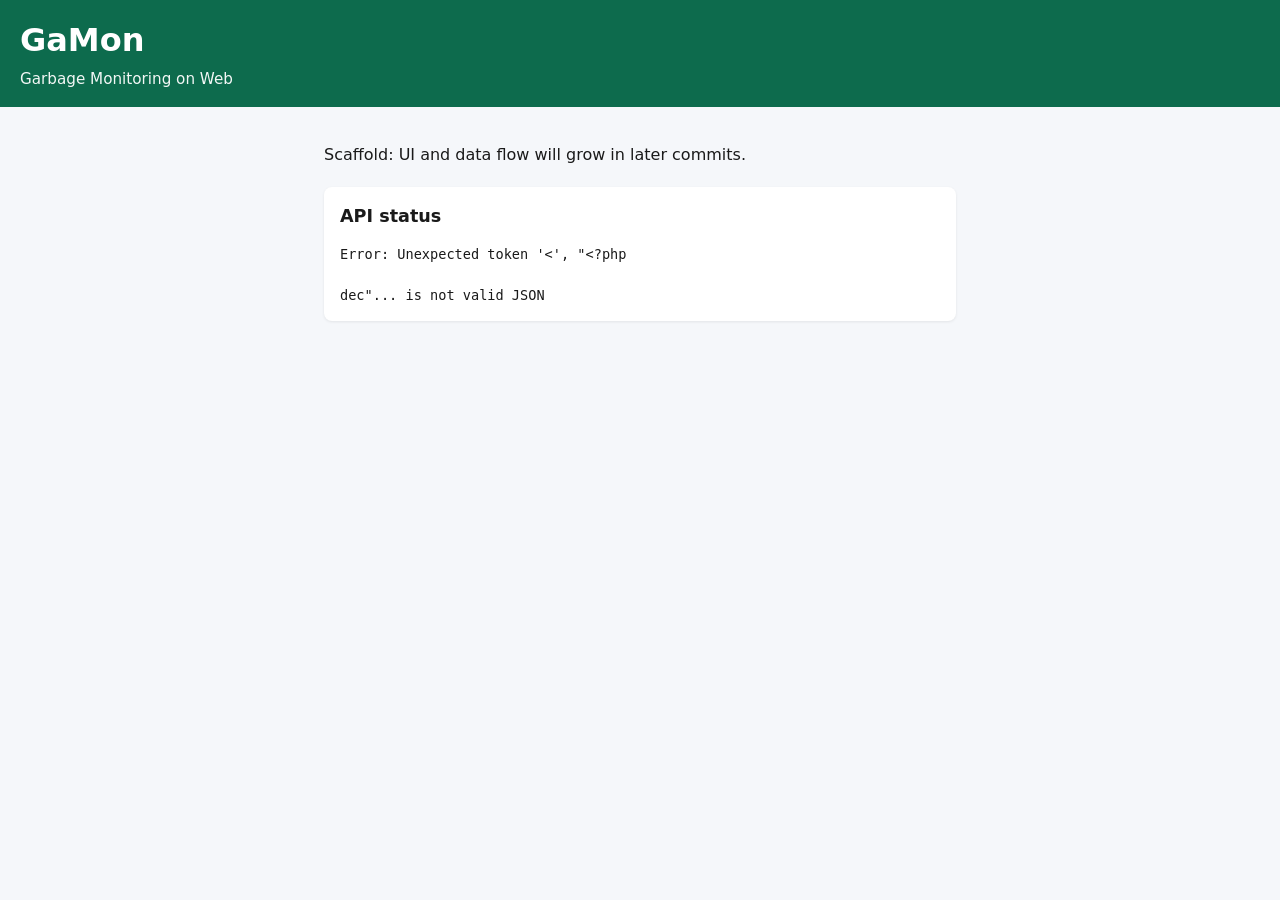
==== public/index.html @ c9835057 "chore: initial scaffold with health check API" ====
<!DOCTYPE html>
<html lang="en">
  <head>
    <meta charset="utf-8" />
    <meta name="viewport" content="width=device-width, initial-scale=1" />
    <title>GaMon — Garbage Monitoring on Web</title>
    <link rel="stylesheet" href="assets/css/app.css" />
  </head>
  <body>
    <header class="site-header">
      <h1>GaMon</h1>
      <p class="tagline">Garbage Monitoring on Web</p>
    </header>
    <main>
      <p>Scaffold: UI and data flow will grow in later commits.</p>
      <section class="panel" aria-live="polite">
        <h2>API status</h2>
        <pre id="api-status" class="mono">Checking…</pre>
      </section>
    </main>
    <script src="assets/js/app.js" defer></script>
  </body>
</html>
---- public/assets/css/app.css ----
*,
*::before,
*::after {
  box-sizing: border-box;
}

html {
  font-size: 100%;
  line-height: 1.5;
}

body {
  margin: 0;
  font-family: system-ui, -apple-system, "Segoe UI", Roboto, Arial, sans-serif;
  color: #1a1a1a;
  background: #f5f7fa;
}

.site-header {
  padding: 1rem 1.25rem;
  background: #0d6b4d;
  color: #fff;
}

.site-header h1 {
  margin: 0;
  font-size: clamp(1.5rem, 4vw, 2rem);
}

.tagline {
  margin: 0.25rem 0 0;
  opacity: 0.95;
  font-size: 0.95rem;
}

main {
  max-width: 42rem;
  margin: 0 auto;
  padding: 1.25rem;
}

.panel {
  margin-top: 1.25rem;
  padding: 1rem;
  background: #fff;
  border-radius: 8px;
  box-shadow: 0 1px 3px rgba(0, 0, 0, 0.08);
}

.panel h2 {
  margin-top: 0;
  font-size: 1.1rem;
}

.mono {
  margin: 0;
  font-family: ui-monospace, "Cascadia Code", Consolas, monospace;
  font-size: 0.85rem;
  white-space: pre-wrap;
  word-break: break-word;
}
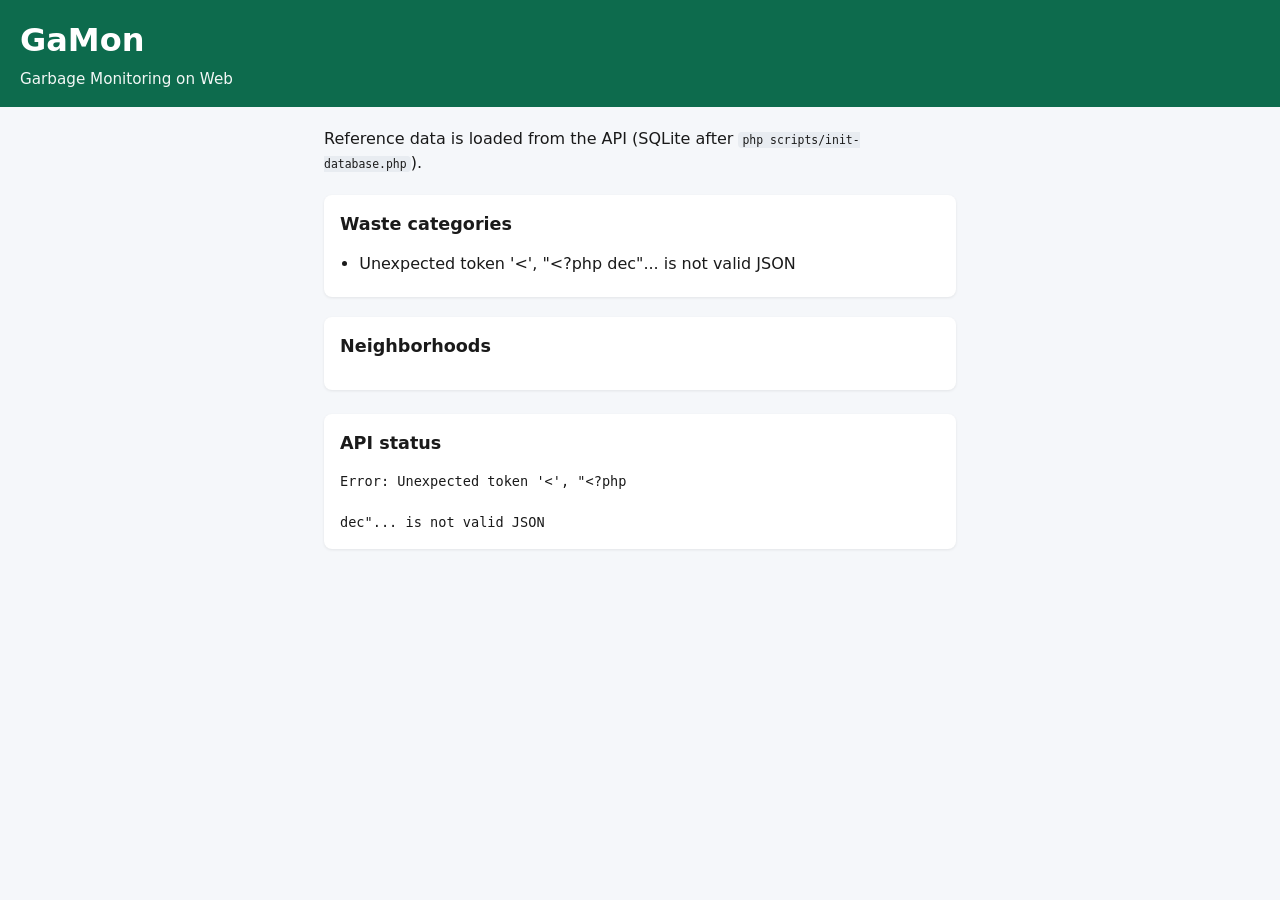
==== commit c7b166d6: "feat(api,ui): meta endpoint and home page reference data (~20% milestone)" ====
--- a/public/index.html
+++ b/public/index.html
@@ -12,8 +12,26 @@
       <p class="tagline">Garbage Monitoring on Web</p>
     </header>
     <main>
-      <p>Scaffold: UI and data flow will grow in later commits.</p>
-      <section class="panel" aria-live="polite">
+      <p class="lede">
+        Reference data is loaded from the API (SQLite after
+        <code>php scripts/init-database.php</code>).
+      </p>
+
+      <section class="panel" aria-labelledby="cat-heading">
+        <h2 id="cat-heading">Waste categories</h2>
+        <ul id="category-list" class="data-list">
+          <li>Loading…</li>
+        </ul>
+      </section>
+
+      <section class="panel" aria-labelledby="hood-heading">
+        <h2 id="hood-heading">Neighborhoods</h2>
+        <ul id="neighborhood-list" class="data-list">
+          <li>Loading…</li>
+        </ul>
+      </section>
+
+      <section class="panel api-check" aria-live="polite">
         <h2>API status</h2>
         <pre id="api-status" class="mono">Checking…</pre>
       </section>
--- a/public/assets/css/app.css
+++ b/public/assets/css/app.css
@@ -39,6 +39,17 @@
   padding: 1.25rem;
 }
 
+.lede {
+  margin-top: 0;
+}
+
+.lede code {
+  font-size: 0.88em;
+  padding: 0.1em 0.35em;
+  background: #e8ecf1;
+  border-radius: 4px;
+}
+
 .panel {
   margin-top: 1.25rem;
   padding: 1rem;
@@ -52,6 +63,19 @@
   font-size: 1.1rem;
 }
 
+.data-list {
+  margin: 0;
+  padding-left: 1.2rem;
+}
+
+.data-list li {
+  margin-bottom: 0.35rem;
+}
+
+.api-check {
+  margin-top: 1.5rem;
+}
+
 .mono {
   margin: 0;
   font-family: ui-monospace, "Cascadia Code", Consolas, monospace;
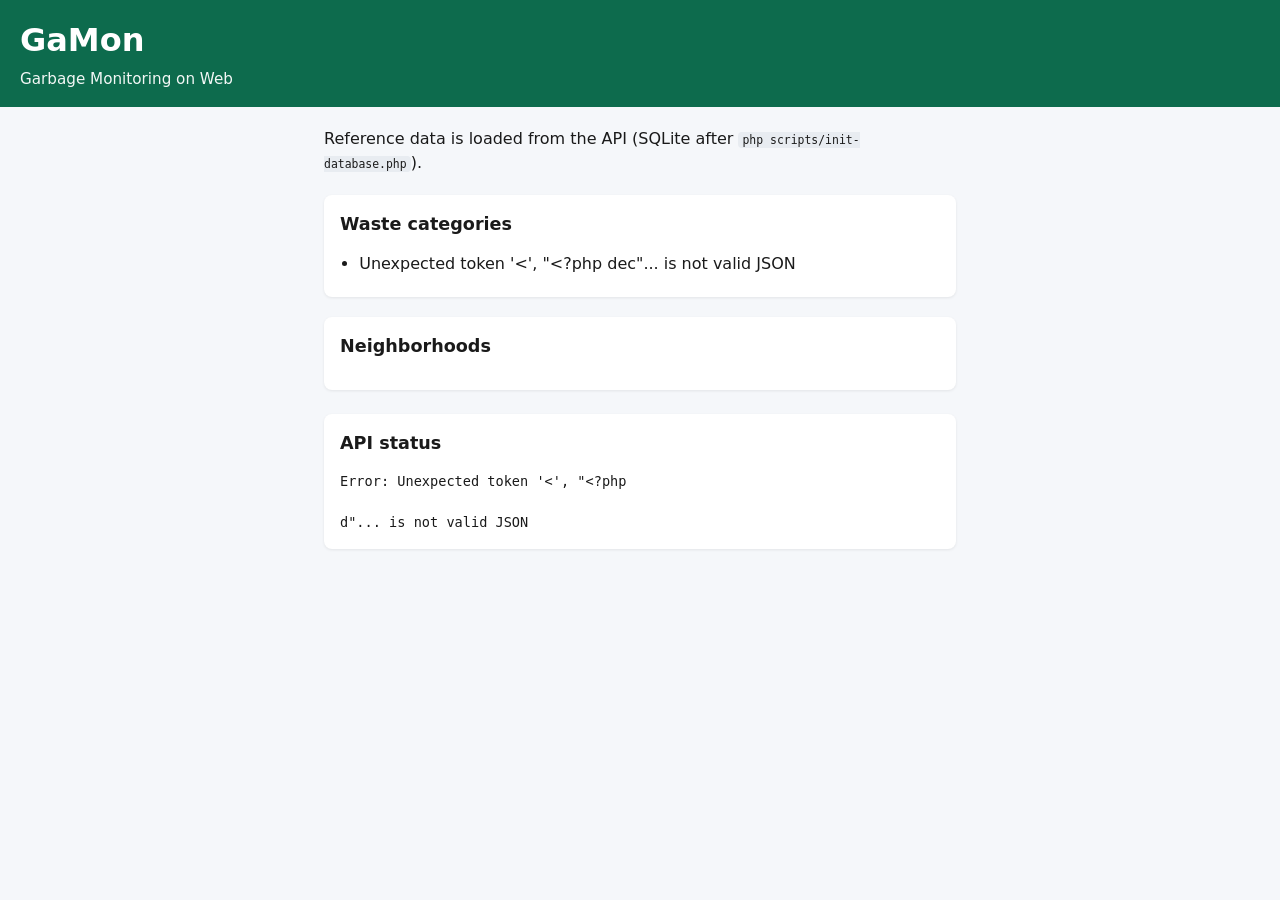
==== commit ce5d0532: "Add files via upload" ====
--- a/public/index.html
+++ b/public/index.html
@@ -1,41 +1,41 @@
-<!DOCTYPE html>
-<html lang="en">
-  <head>
-    <meta charset="utf-8" />
-    <meta name="viewport" content="width=device-width, initial-scale=1" />
-    <title>GaMon — Garbage Monitoring on Web</title>
-    <link rel="stylesheet" href="assets/css/app.css" />
-  </head>
-  <body>
-    <header class="site-header">
-      <h1>GaMon</h1>
-      <p class="tagline">Garbage Monitoring on Web</p>
-    </header>
-    <main>
-      <p class="lede">
-        Reference data is loaded from the API (SQLite after
-        <code>php scripts/init-database.php</code>).
-      </p>
-
-      <section class="panel" aria-labelledby="cat-heading">
-        <h2 id="cat-heading">Waste categories</h2>
-        <ul id="category-list" class="data-list">
-          <li>Loading…</li>
-        </ul>
-      </section>
-
-      <section class="panel" aria-labelledby="hood-heading">
-        <h2 id="hood-heading">Neighborhoods</h2>
-        <ul id="neighborhood-list" class="data-list">
-          <li>Loading…</li>
-        </ul>
-      </section>
-
-      <section class="panel api-check" aria-live="polite">
-        <h2>API status</h2>
-        <pre id="api-status" class="mono">Checking…</pre>
-      </section>
-    </main>
-    <script src="assets/js/app.js" defer></script>
-  </body>
-</html>
+<!DOCTYPE html>
+<html lang="en">
+  <head>
+    <meta charset="utf-8" />
+    <meta name="viewport" content="width=device-width, initial-scale=1" />
+    <title>GaMon — Garbage Monitoring on Web</title>
+    <link rel="stylesheet" href="assets/css/app.css" />
+  </head>
+  <body>
+    <header class="site-header">
+      <h1>GaMon</h1>
+      <p class="tagline">Garbage Monitoring on Web</p>
+    </header>
+    <main>
+      <p class="lede">
+        Reference data is loaded from the API (SQLite after
+        <code>php scripts/init-database.php</code>).
+      </p>
+
+      <section class="panel" aria-labelledby="cat-heading">
+        <h2 id="cat-heading">Waste categories</h2>
+        <ul id="category-list" class="data-list">
+          <li>Loading…</li>
+        </ul>
+      </section>
+
+      <section class="panel" aria-labelledby="hood-heading">
+        <h2 id="hood-heading">Neighborhoods</h2>
+        <ul id="neighborhood-list" class="data-list">
+          <li>Loading…</li>
+        </ul>
+      </section>
+
+      <section class="panel api-check" aria-live="polite">
+        <h2>API status</h2>
+        <pre id="api-status" class="mono">Checking…</pre>
+      </section>
+    </main>
+    <script src="assets/js/app.js" defer></script>
+  </body>
+</html>
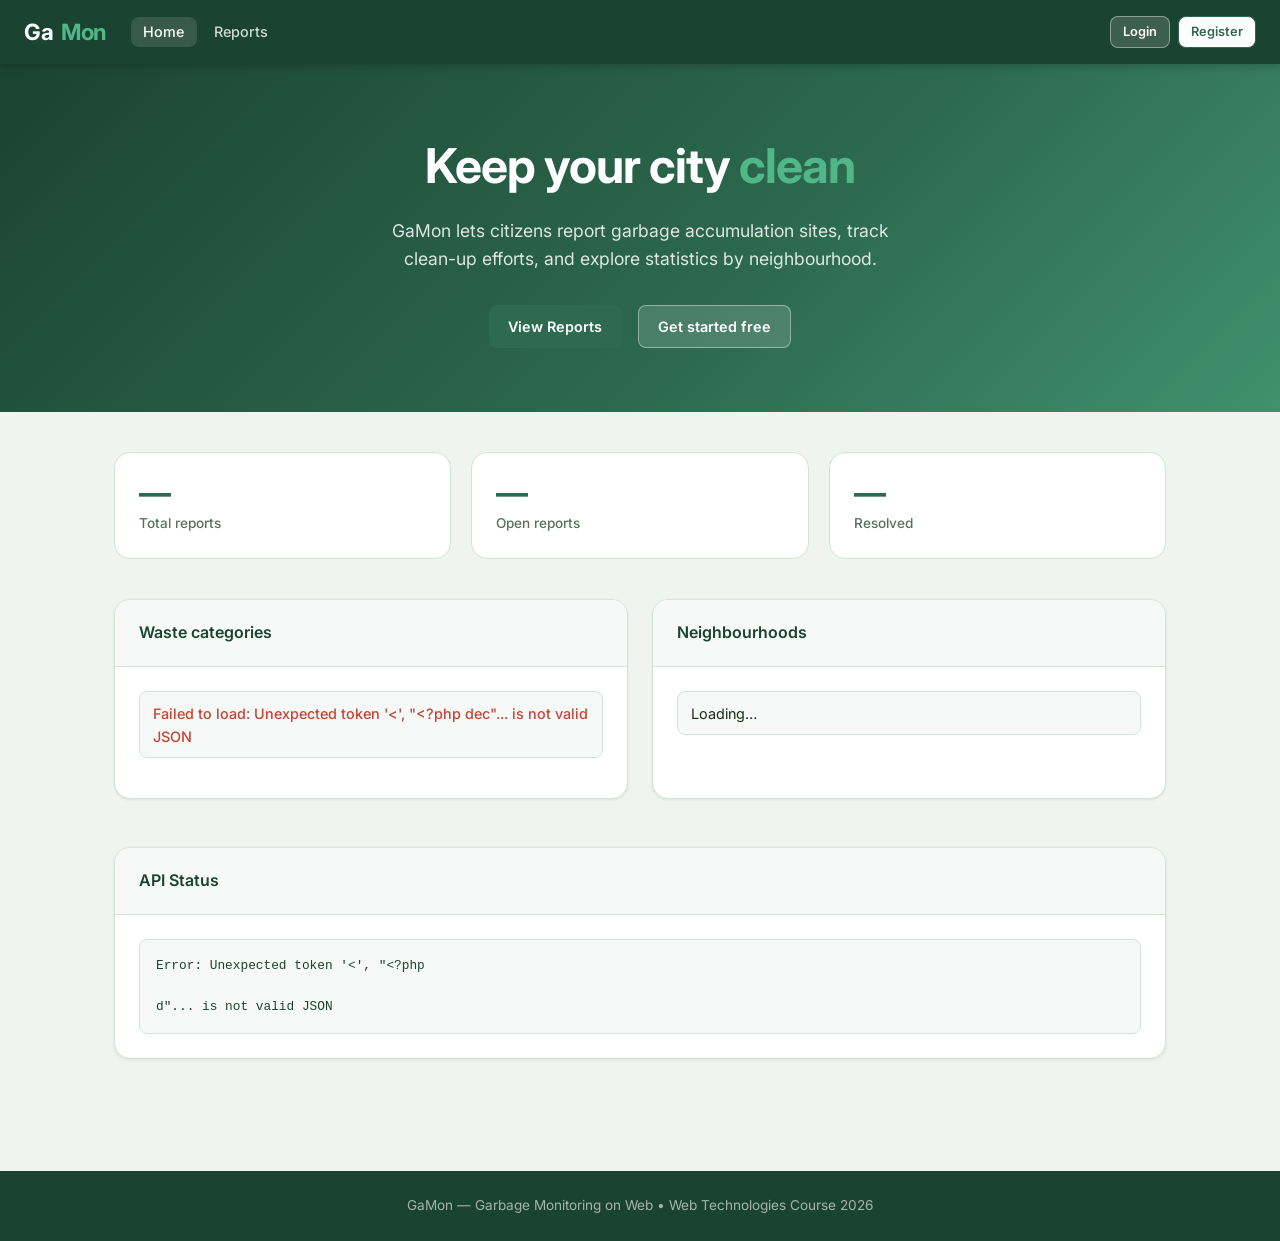
==== commit 51263efc: "feat(ui): add login, register, report pages and premium responsive CSS" ====
--- a/public/index.html
+++ b/public/index.html
@@ -1,41 +1,93 @@
-<!DOCTYPE html>
-<html lang="en">
-  <head>
-    <meta charset="utf-8" />
-    <meta name="viewport" content="width=device-width, initial-scale=1" />
-    <title>GaMon — Garbage Monitoring on Web</title>
-    <link rel="stylesheet" href="assets/css/app.css" />
-  </head>
-  <body>
-    <header class="site-header">
-      <h1>GaMon</h1>
-      <p class="tagline">Garbage Monitoring on Web</p>
-    </header>
-    <main>
-      <p class="lede">
-        Reference data is loaded from the API (SQLite after
-        <code>php scripts/init-database.php</code>).
-      </p>
-
-      <section class="panel" aria-labelledby="cat-heading">
-        <h2 id="cat-heading">Waste categories</h2>
-        <ul id="category-list" class="data-list">
-          <li>Loading…</li>
-        </ul>
-      </section>
-
-      <section class="panel" aria-labelledby="hood-heading">
-        <h2 id="hood-heading">Neighborhoods</h2>
-        <ul id="neighborhood-list" class="data-list">
-          <li>Loading…</li>
-        </ul>
-      </section>
-
-      <section class="panel api-check" aria-live="polite">
-        <h2>API status</h2>
-        <pre id="api-status" class="mono">Checking…</pre>
-      </section>
-    </main>
-    <script src="assets/js/app.js" defer></script>
-  </body>
-</html>
+<!DOCTYPE html>
+<html lang="en">
+<head>
+  <meta charset="utf-8" />
+  <meta name="viewport" content="width=device-width, initial-scale=1" />
+  <meta name="description" content="GaMon — Garbage Monitoring on Web. Report waste accumulation, track collection and view reports by neighbourhood." />
+  <title>GaMon — Garbage Monitoring on Web</title>
+  <link rel="stylesheet" href="assets/css/app.css" />
+</head>
+<body>
+  <nav class="nav" role="navigation" aria-label="Main navigation">
+    <a class="nav-brand" href="index.html">Ga<span>Mon</span></a>
+    <ul class="nav-links" id="nav-links" role="list">
+      <li><a href="index.html" class="active">Home</a></li>
+      <li><a href="report.html">Reports</a></li>
+    </ul>
+    <div class="nav-auth" id="nav-auth"></div>
+  </nav>
+
+  <main>
+    <!-- Hero -->
+    <header class="hero" role="banner">
+      <h1>Keep your city <em>clean</em></h1>
+      <p>GaMon lets citizens report garbage accumulation sites, track clean-up efforts, and explore statistics by neighbourhood.</p>
+      <div class="hero-actions">
+        <a class="btn btn-primary" href="report.html">View Reports</a>
+        <a class="btn btn-ghost" href="register.html">Get started free</a>
+      </div>
+    </header>
+
+    <div class="container">
+
+      <!-- Stats row -->
+      <section aria-labelledby="stats-heading" style="padding:2.5rem 0 1rem;">
+        <h2 id="stats-heading" class="visually-hidden">System overview</h2>
+        <div class="grid-3" id="stat-tiles">
+          <div class="stat-tile">
+            <span class="stat-value" id="stat-reports">—</span>
+            <span class="stat-label">Total reports</span>
+          </div>
+          <div class="stat-tile">
+            <span class="stat-value" id="stat-open">—</span>
+            <span class="stat-label">Open reports</span>
+          </div>
+          <div class="stat-tile">
+            <span class="stat-value" id="stat-resolved">—</span>
+            <span class="stat-label">Resolved</span>
+          </div>
+        </div>
+      </section>
+
+      <!-- Reference data -->
+      <section style="padding:1.5rem 0 3rem;">
+        <div class="grid-2">
+          <div class="card" aria-labelledby="cat-heading">
+            <div class="card-header"><h2 id="cat-heading">Waste categories</h2></div>
+            <div class="card-body">
+              <ul id="category-list" class="data-list" role="list">
+                <li>Loading…</li>
+              </ul>
+            </div>
+          </div>
+          <div class="card" aria-labelledby="hood-heading">
+            <div class="card-header"><h2 id="hood-heading">Neighbourhoods</h2></div>
+            <div class="card-body">
+              <ul id="neighborhood-list" class="data-list" role="list">
+                <li>Loading…</li>
+              </ul>
+            </div>
+          </div>
+        </div>
+      </section>
+
+      <!-- API status (debug / health) -->
+      <section class="card api-check" aria-labelledby="api-heading" style="margin-bottom:3rem;">
+        <div class="card-header"><h2 id="api-heading">API Status</h2></div>
+        <div class="card-body">
+          <pre id="api-status" class="mono" aria-live="polite">Checking…</pre>
+        </div>
+      </section>
+
+    </div>
+  </main>
+
+  <footer class="site-footer" role="contentinfo">
+    <p>GaMon &mdash; Garbage Monitoring on Web &bull; Web Technologies Course 2026</p>
+  </footer>
+
+  <style>.visually-hidden{position:absolute;width:1px;height:1px;overflow:hidden;clip:rect(0,0,0,0);white-space:nowrap}</style>
+  <script src="assets/js/auth.js" defer></script>
+  <script src="assets/js/app.js" defer></script>
+</body>
+</html>
--- a/public/assets/css/app.css
+++ b/public/assets/css/app.css
@@ -1,85 +1,545 @@
-*,
-*::before,
-*::after {
-  box-sizing: border-box;
-}
-
-html {
-  font-size: 100%;
+@import url('https://fonts.googleapis.com/css2?family=Inter:wght@400;500;600;700&display=swap');
+
+/* === Variables === */
+:root {
+  --clr-primary:       #2d6a4f;
+  --clr-primary-dark:  #1b4332;
+  --clr-primary-light: #40916c;
+  --clr-accent:        #52b788;
+  --clr-accent-light:  #b7e4c7;
+  --clr-bg:            #f0f4f1;
+  --clr-surface:       #ffffff;
+  --clr-surface-2:     #f6f9f7;
+  --clr-border:        #d0e4d8;
+  --clr-text:          #1a2e1a;
+  --clr-muted:         #5a7060;
+  --clr-error:         #c44536;
+  --clr-error-bg:      #fdf2f1;
+  --clr-warning:       #c97920;
+  --clr-warning-bg:    #fef8ec;
+  --clr-success:       #2d6a4f;
+  --clr-success-bg:    #edf7f1;
+  --radius:            0.5rem;
+  --radius-lg:         1rem;
+  --shadow-sm:         0 1px 3px rgba(0,0,0,.08);
+  --shadow:            0 4px 16px rgba(0,0,0,.10);
+  --shadow-lg:         0 8px 32px rgba(0,0,0,.14);
+  --transition:        0.2s ease;
+  --nav-h:             64px;
+}
+
+/* === Reset === */
+*, *::before, *::after { box-sizing: border-box; margin: 0; padding: 0; }
+html { font-size: 16px; scroll-behavior: smooth; }
+body {
+  font-family: 'Inter', system-ui, -apple-system, sans-serif;
+  background: var(--clr-bg);
+  color: var(--clr-text);
+  line-height: 1.6;
+  min-height: 100vh;
+}
+img { max-width: 100%; display: block; }
+a { color: var(--clr-primary); text-decoration: none; }
+a:hover { text-decoration: underline; }
+
+/* === Navigation === */
+.nav {
+  position: sticky;
+  top: 0;
+  z-index: 100;
+  height: var(--nav-h);
+  background: var(--clr-primary-dark);
+  display: flex;
+  align-items: center;
+  padding: 0 1.5rem;
+  gap: 1.5rem;
+  box-shadow: 0 2px 8px rgba(0,0,0,.20);
+}
+.nav-brand {
+  font-size: 1.4rem;
+  font-weight: 700;
+  color: #fff;
+  letter-spacing: -0.5px;
+  text-decoration: none;
+  display: flex;
+  align-items: center;
+  gap: 0.5rem;
+}
+.nav-brand span { color: var(--clr-accent); }
+.nav-links {
+  display: flex;
+  align-items: center;
+  gap: 0.25rem;
+  flex: 1;
+  list-style: none;
+}
+.nav-links a {
+  color: rgba(255,255,255,.80);
+  font-size: 0.9rem;
+  font-weight: 500;
+  padding: 0.4rem 0.8rem;
+  border-radius: var(--radius);
+  transition: background var(--transition), color var(--transition);
+  text-decoration: none;
+}
+.nav-links a:hover, .nav-links a.active {
+  background: rgba(255,255,255,.12);
+  color: #fff;
+}
+.nav-auth {
+  display: flex;
+  align-items: center;
+  gap: 0.5rem;
+  margin-left: auto;
+}
+.nav-user {
+  font-size: 0.85rem;
+  color: rgba(255,255,255,.75);
+}
+.nav-user strong { color: #fff; }
+
+/* === Layout === */
+.container {
+  max-width: 1100px;
+  margin: 0 auto;
+  padding: 0 1.5rem;
+}
+.page-header {
+  padding: 2.5rem 0 1.5rem;
+}
+.page-header h1 {
+  font-size: 1.75rem;
+  font-weight: 700;
+  color: var(--clr-primary-dark);
+}
+.page-header p {
+  color: var(--clr-muted);
+  margin-top: 0.3rem;
+  font-size: 0.95rem;
+}
+main { padding-bottom: 4rem; }
+
+/* === Hero (index) === */
+.hero {
+  background: linear-gradient(135deg, var(--clr-primary-dark) 0%, var(--clr-primary) 60%, var(--clr-primary-light) 100%);
+  color: #fff;
+  padding: 4rem 1.5rem;
+  text-align: center;
+}
+.hero h1 {
+  font-size: clamp(2rem, 5vw, 3rem);
+  font-weight: 700;
+  letter-spacing: -1px;
+}
+.hero h1 em { color: var(--clr-accent); font-style: normal; }
+.hero p {
+  font-size: 1.1rem;
+  opacity: .85;
+  max-width: 540px;
+  margin: 0.75rem auto 2rem;
+}
+.hero-actions { display: flex; gap: 1rem; justify-content: center; flex-wrap: wrap; }
+
+/* === Cards & Panels === */
+.card {
+  background: var(--clr-surface);
+  border: 1px solid var(--clr-border);
+  border-radius: var(--radius-lg);
+  box-shadow: var(--shadow-sm);
+  overflow: hidden;
+}
+.card-header {
+  padding: 1.25rem 1.5rem;
+  border-bottom: 1px solid var(--clr-border);
+  display: flex;
+  align-items: center;
+  justify-content: space-between;
+  background: var(--clr-surface-2);
+}
+.card-header h2 {
+  font-size: 1rem;
+  font-weight: 600;
+  color: var(--clr-primary-dark);
+}
+.card-body { padding: 1.5rem; }
+
+.grid-2 {
+  display: grid;
+  grid-template-columns: repeat(auto-fit, minmax(320px, 1fr));
+  gap: 1.5rem;
+}
+.grid-3 {
+  display: grid;
+  grid-template-columns: repeat(auto-fit, minmax(260px, 1fr));
+  gap: 1.25rem;
+}
+
+/* === Stat Tiles === */
+.stat-tile {
+  background: var(--clr-surface);
+  border: 1px solid var(--clr-border);
+  border-radius: var(--radius-lg);
+  padding: 1.5rem;
+  display: flex;
+  flex-direction: column;
+  gap: 0.25rem;
+}
+.stat-tile .stat-value {
+  font-size: 2rem;
+  font-weight: 700;
+  color: var(--clr-primary);
+  line-height: 1;
+}
+.stat-tile .stat-label {
+  font-size: 0.85rem;
+  color: var(--clr-muted);
+  font-weight: 500;
+}
+
+/* === Buttons === */
+.btn {
+  display: inline-flex;
+  align-items: center;
+  gap: 0.4rem;
+  padding: 0.55rem 1.2rem;
+  font-size: 0.9rem;
+  font-weight: 600;
+  font-family: inherit;
+  border: none;
+  border-radius: var(--radius);
+  cursor: pointer;
+  text-decoration: none;
+  transition: background var(--transition), transform var(--transition), box-shadow var(--transition);
+  white-space: nowrap;
+}
+.btn:active { transform: scale(.97); }
+.btn-primary {
+  background: var(--clr-primary);
+  color: #fff;
+}
+.btn-primary:hover { background: var(--clr-primary-dark); box-shadow: var(--shadow-sm); }
+.btn-secondary {
+  background: var(--clr-surface);
+  color: var(--clr-primary);
+  border: 1.5px solid var(--clr-primary);
+}
+.btn-secondary:hover { background: var(--clr-accent-light); }
+.btn-ghost {
+  background: rgba(255,255,255,.15);
+  color: #fff;
+  border: 1.5px solid rgba(255,255,255,.4);
+}
+.btn-ghost:hover { background: rgba(255,255,255,.25); }
+.btn-danger { background: var(--clr-error); color: #fff; }
+.btn-danger:hover { background: #a33528; }
+.btn-sm { padding: 0.3rem 0.75rem; font-size: 0.8rem; }
+.btn:disabled { opacity: .5; cursor: not-allowed; pointer-events: none; }
+.btn-full { width: 100%; justify-content: center; }
+
+/* === Forms === */
+.form-group { margin-bottom: 1.25rem; }
+.form-label {
+  display: block;
+  font-size: 0.875rem;
+  font-weight: 600;
+  color: var(--clr-text);
+  margin-bottom: 0.4rem;
+}
+.form-label .required { color: var(--clr-error); margin-left: 2px; }
+.form-input,
+.form-select,
+.form-textarea {
+  width: 100%;
+  padding: 0.6rem 0.9rem;
+  font-size: 0.95rem;
+  font-family: inherit;
+  color: var(--clr-text);
+  background: var(--clr-surface);
+  border: 1.5px solid var(--clr-border);
+  border-radius: var(--radius);
+  transition: border-color var(--transition), box-shadow var(--transition);
+  appearance: none;
+}
+.form-input:focus,
+.form-select:focus,
+.form-textarea:focus {
+  outline: none;
+  border-color: var(--clr-primary);
+  box-shadow: 0 0 0 3px rgba(45,106,79,.15);
+}
+.form-input::placeholder,
+.form-textarea::placeholder { color: #aab8b0; }
+.form-textarea { resize: vertical; min-height: 100px; }
+.form-select { cursor: pointer; background-image: url("data:image/svg+xml,%3Csvg xmlns='http://www.w3.org/2000/svg' width='16' height='16' viewBox='0 0 24 24' fill='none' stroke='%235a7060' stroke-width='2'%3E%3Cpolyline points='6 9 12 15 18 9'/%3E%3C/svg%3E"); background-repeat: no-repeat; background-position: right 0.75rem center; padding-right: 2.5rem; }
+.form-hint { font-size: 0.8rem; color: var(--clr-muted); margin-top: 0.3rem; }
+.form-error { font-size: 0.8rem; color: var(--clr-error); margin-top: 0.3rem; display: none; }
+.form-error.visible { display: block; }
+.severity-group { display: flex; gap: 0.75rem; }
+.severity-opt { flex: 1; }
+.severity-opt input[type="radio"] { display: none; }
+.severity-opt label {
+  display: block;
+  text-align: center;
+  padding: 0.5rem;
+  border: 2px solid var(--clr-border);
+  border-radius: var(--radius);
+  font-size: 0.85rem;
+  font-weight: 600;
+  cursor: pointer;
+  transition: all var(--transition);
+}
+.severity-opt input:checked + label { border-color: var(--clr-primary); background: var(--clr-accent-light); color: var(--clr-primary-dark); }
+.sev-low  label { color: var(--clr-success); }
+.sev-med  label { color: var(--clr-warning); }
+.sev-high label { color: var(--clr-error); }
+
+/* === Auth page wrapper === */
+.auth-page {
+  min-height: calc(100vh - var(--nav-h));
+  display: flex;
+  align-items: center;
+  justify-content: center;
+  padding: 2rem 1rem;
+}
+.auth-card {
+  width: 100%;
+  max-width: 420px;
+  background: var(--clr-surface);
+  border: 1px solid var(--clr-border);
+  border-radius: var(--radius-lg);
+  box-shadow: var(--shadow-lg);
+  padding: 2.5rem 2rem;
+}
+.auth-card h1 {
+  font-size: 1.5rem;
+  font-weight: 700;
+  color: var(--clr-primary-dark);
+  margin-bottom: 0.4rem;
+}
+.auth-card .subtitle {
+  font-size: 0.9rem;
+  color: var(--clr-muted);
+  margin-bottom: 2rem;
+}
+.auth-footer {
+  margin-top: 1.5rem;
+  text-align: center;
+  font-size: 0.875rem;
+  color: var(--clr-muted);
+}
+
+/* === Alerts === */
+.alert {
+  padding: 0.85rem 1rem;
+  border-radius: var(--radius);
+  font-size: 0.875rem;
+  font-weight: 500;
+  margin-bottom: 1rem;
+  display: none;
+}
+.alert.visible { display: block; }
+.alert-error   { background: var(--clr-error-bg);   color: var(--clr-error);   border: 1px solid #f0c0bb; }
+.alert-success { background: var(--clr-success-bg); color: var(--clr-success); border: 1px solid #b0d9c0; }
+.alert-warning { background: var(--clr-warning-bg); color: var(--clr-warning); border: 1px solid #f0d898; }
+
+/* === Badges === */
+.badge {
+  display: inline-block;
+  padding: 0.2rem 0.6rem;
+  font-size: 0.75rem;
+  font-weight: 600;
+  border-radius: 99px;
+  text-transform: uppercase;
+  letter-spacing: 0.5px;
+}
+.badge-open     { background: #e8f0ff; color: #2255cc; }
+.badge-assigned { background: var(--clr-warning-bg); color: var(--clr-warning); }
+.badge-resolved { background: var(--clr-success-bg); color: var(--clr-success); }
+.badge-rejected { background: #fde8e6; color: var(--clr-error); }
+.badge-sev1 { background: #edf7f1; color: #2d6a4f; }
+.badge-sev2 { background: #fef8ec; color: #c97920; }
+.badge-sev3 { background: #fde8e6; color: #c44536; }
+
+/* === Data List (home/meta) === */
+.data-list { list-style: none; display: flex; flex-direction: column; gap: 0.25rem; }
+.data-list li {
+  padding: 0.6rem 0.8rem;
+  border-radius: var(--radius);
+  font-size: 0.9rem;
+  background: var(--clr-surface-2);
+  border: 1px solid var(--clr-border);
+  display: flex;
+  align-items: center;
+  gap: 0.5rem;
+}
+.data-list li .cat-icon {
+  width: 28px;
+  height: 28px;
+  border-radius: 50%;
+  background: var(--clr-accent-light);
+  display: flex;
+  align-items: center;
+  justify-content: center;
+  font-size: 0.8rem;
+}
+
+/* === Report Cards === */
+.report-grid {
+  display: grid;
+  grid-template-columns: repeat(auto-fill, minmax(300px, 1fr));
+  gap: 1rem;
+}
+.report-card {
+  background: var(--clr-surface);
+  border: 1px solid var(--clr-border);
+  border-radius: var(--radius-lg);
+  padding: 1.25rem;
+  transition: box-shadow var(--transition), transform var(--transition);
+  display: flex;
+  flex-direction: column;
+  gap: 0.75rem;
+}
+.report-card:hover { box-shadow: var(--shadow); transform: translateY(-2px); }
+.report-card-top {
+  display: flex;
+  align-items: flex-start;
+  justify-content: space-between;
+  gap: 0.5rem;
+}
+.report-card-badges { display: flex; gap: 0.35rem; flex-wrap: wrap; }
+.report-desc {
+  font-size: 0.9rem;
+  color: var(--clr-text);
   line-height: 1.5;
-}
-
-body {
-  margin: 0;
-  font-family: system-ui, -apple-system, "Segoe UI", Roboto, Arial, sans-serif;
-  color: #1a1a1a;
-  background: #f5f7fa;
-}
-
-.site-header {
-  padding: 1rem 1.25rem;
-  background: #0d6b4d;
-  color: #fff;
-}
-
-.site-header h1 {
-  margin: 0;
-  font-size: clamp(1.5rem, 4vw, 2rem);
-}
-
-.tagline {
-  margin: 0.25rem 0 0;
-  opacity: 0.95;
-  font-size: 0.95rem;
-}
-
-main {
-  max-width: 42rem;
-  margin: 0 auto;
-  padding: 1.25rem;
-}
-
-.lede {
-  margin-top: 0;
-}
-
-.lede code {
-  font-size: 0.88em;
-  padding: 0.1em 0.35em;
-  background: #e8ecf1;
-  border-radius: 4px;
-}
-
-.panel {
-  margin-top: 1.25rem;
+  display: -webkit-box;
+  -webkit-line-clamp: 3;
+  -webkit-box-orient: vertical;
+  overflow: hidden;
+}
+.report-meta {
+  font-size: 0.78rem;
+  color: var(--clr-muted);
+  display: flex;
+  flex-direction: column;
+  gap: 0.2rem;
+}
+.report-meta span { display: flex; align-items: center; gap: 0.3rem; }
+
+/* === Filter Bar === */
+.filter-bar {
+  display: flex;
+  gap: 0.75rem;
+  flex-wrap: wrap;
+  align-items: flex-end;
+  margin-bottom: 1.5rem;
+}
+.filter-bar .form-group { margin-bottom: 0; min-width: 160px; }
+
+/* === Empty State === */
+.empty-state {
+  text-align: center;
+  padding: 4rem 2rem;
+  color: var(--clr-muted);
+}
+.empty-state .empty-icon {
+  font-size: 3rem;
+  margin-bottom: 1rem;
+  opacity: .6;
+}
+.empty-state h3 { font-size: 1.1rem; color: var(--clr-text); margin-bottom: 0.5rem; }
+.empty-state p  { font-size: 0.9rem; max-width: 340px; margin: 0 auto 1.5rem; }
+
+/* === Spinner === */
+.spinner {
+  width: 36px;
+  height: 36px;
+  border: 3px solid var(--clr-border);
+  border-top-color: var(--clr-primary);
+  border-radius: 50%;
+  animation: spin .7s linear infinite;
+  margin: 2rem auto;
+}
+@keyframes spin { to { transform: rotate(360deg); } }
+.loading-wrap { text-align: center; padding: 3rem; }
+
+/* === Table === */
+.table-wrap { overflow-x: auto; }
+table {
+  width: 100%;
+  border-collapse: collapse;
+  font-size: 0.875rem;
+}
+th {
+  background: var(--clr-surface-2);
+  color: var(--clr-muted);
+  font-weight: 600;
+  text-transform: uppercase;
+  font-size: 0.75rem;
+  letter-spacing: 0.5px;
+  padding: 0.75rem 1rem;
+  text-align: left;
+  border-bottom: 2px solid var(--clr-border);
+}
+td {
+  padding: 0.75rem 1rem;
+  border-bottom: 1px solid var(--clr-border);
+  color: var(--clr-text);
+}
+tr:hover td { background: var(--clr-surface-2); }
+
+/* === API Status (home) === */
+.api-check .mono {
+  font-family: ui-monospace, monospace;
+  font-size: 0.8rem;
+  background: var(--clr-surface-2);
+  border: 1px solid var(--clr-border);
+  border-radius: var(--radius);
   padding: 1rem;
-  background: #fff;
-  border-radius: 8px;
-  box-shadow: 0 1px 3px rgba(0, 0, 0, 0.08);
-}
-
-.panel h2 {
-  margin-top: 0;
-  font-size: 1.1rem;
-}
-
-.data-list {
-  margin: 0;
-  padding-left: 1.2rem;
-}
-
-.data-list li {
-  margin-bottom: 0.35rem;
-}
-
-.api-check {
-  margin-top: 1.5rem;
-}
-
-.mono {
-  margin: 0;
-  font-family: ui-monospace, "Cascadia Code", Consolas, monospace;
+  white-space: pre-wrap;
+  word-break: break-all;
+  color: var(--clr-primary-dark);
+}
+
+/* === Footer === */
+.site-footer {
+  background: var(--clr-primary-dark);
+  color: rgba(255,255,255,.6);
+  text-align: center;
+  padding: 1.5rem;
   font-size: 0.85rem;
-  white-space: pre-wrap;
-  word-break: break-word;
-}
+}
+.site-footer a { color: var(--clr-accent); }
+
+/* === Divider === */
+.divider {
+  border: none;
+  border-top: 1px solid var(--clr-border);
+  margin: 1.5rem 0;
+}
+
+/* === Responsive === */
+@media (max-width: 768px) {
+  .nav { padding: 0 1rem; gap: 0.75rem; }
+  .nav-links { display: none; }
+  .nav-links.open {
+    display: flex;
+    flex-direction: column;
+    position: absolute;
+    top: var(--nav-h);
+    left: 0; right: 0;
+    background: var(--clr-primary-dark);
+    padding: 1rem;
+    box-shadow: var(--shadow);
+  }
+  .container { padding: 0 1rem; }
+  .hero { padding: 2.5rem 1rem; }
+  .auth-card { padding: 2rem 1.25rem; }
+  .filter-bar .form-group { min-width: 100%; }
+  .grid-2, .grid-3 { grid-template-columns: 1fr; }
+  .severity-group { flex-wrap: wrap; }
+}
+
+@media (max-width: 480px) {
+  .report-grid { grid-template-columns: 1fr; }
+  .hero h1 { font-size: 1.75rem; }
+}
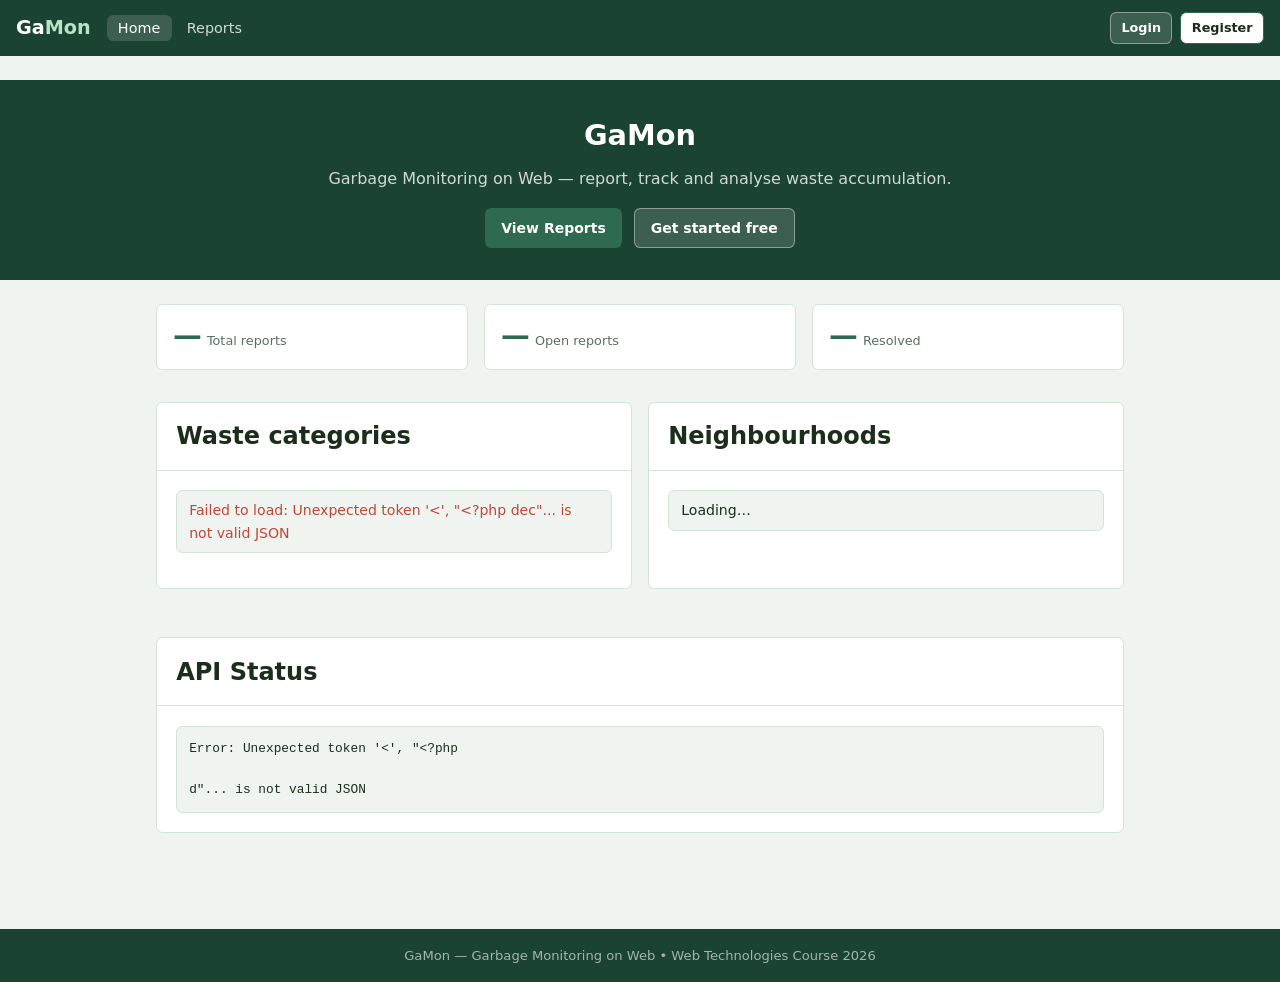
==== commit 7c66965e: "style: simplify CSS (546->210 lines), remove unused classes from HTML" ====
--- a/public/index.html
+++ b/public/index.html
@@ -18,22 +18,21 @@
   </nav>
 
   <main>
-    <!-- Hero -->
-    <header class="hero" role="banner">
-      <h1>Keep your city <em>clean</em></h1>
-      <p>GaMon lets citizens report garbage accumulation sites, track clean-up efforts, and explore statistics by neighbourhood.</p>
-      <div class="hero-actions">
+    <!-- Page header -->
+    <div style="background:var(--green-d);color:#fff;padding:2rem 1rem;text-align:center">
+      <h1 style="font-size:1.8rem;font-weight:700">GaMon</h1>
+      <p style="opacity:.8;margin:.5rem 0 1rem">Garbage Monitoring on Web — report, track and analyse waste accumulation.</p>
+      <div style="display:flex;gap:.75rem;justify-content:center;flex-wrap:wrap">
         <a class="btn btn-primary" href="report.html">View Reports</a>
         <a class="btn btn-ghost" href="register.html">Get started free</a>
       </div>
-    </header>
+    </div>
 
     <div class="container">
 
       <!-- Stats row -->
-      <section aria-labelledby="stats-heading" style="padding:2.5rem 0 1rem;">
-        <h2 id="stats-heading" class="visually-hidden">System overview</h2>
-        <div class="grid-3" id="stat-tiles">
+      <section style="padding:1.5rem 0 0.5rem">
+        <div class="grid-3">
           <div class="stat-tile">
             <span class="stat-value" id="stat-reports">—</span>
             <span class="stat-label">Total reports</span>
@@ -86,7 +85,7 @@
     <p>GaMon &mdash; Garbage Monitoring on Web &bull; Web Technologies Course 2026</p>
   </footer>
 
-  <style>.visually-hidden{position:absolute;width:1px;height:1px;overflow:hidden;clip:rect(0,0,0,0);white-space:nowrap}</style>
+
   <script src="assets/js/auth.js" defer></script>
   <script src="assets/js/app.js" defer></script>
 </body>
--- a/public/assets/css/app.css
+++ b/public/assets/css/app.css
@@ -1,545 +1,141 @@
-@import url('https://fonts.googleapis.com/css2?family=Inter:wght@400;500;600;700&display=swap');
-
-/* === Variables === */
 :root {
-  --clr-primary:       #2d6a4f;
-  --clr-primary-dark:  #1b4332;
-  --clr-primary-light: #40916c;
-  --clr-accent:        #52b788;
-  --clr-accent-light:  #b7e4c7;
-  --clr-bg:            #f0f4f1;
-  --clr-surface:       #ffffff;
-  --clr-surface-2:     #f6f9f7;
-  --clr-border:        #d0e4d8;
-  --clr-text:          #1a2e1a;
-  --clr-muted:         #5a7060;
-  --clr-error:         #c44536;
-  --clr-error-bg:      #fdf2f1;
-  --clr-warning:       #c97920;
-  --clr-warning-bg:    #fef8ec;
-  --clr-success:       #2d6a4f;
-  --clr-success-bg:    #edf7f1;
-  --radius:            0.5rem;
-  --radius-lg:         1rem;
-  --shadow-sm:         0 1px 3px rgba(0,0,0,.08);
-  --shadow:            0 4px 16px rgba(0,0,0,.10);
-  --shadow-lg:         0 8px 32px rgba(0,0,0,.14);
-  --transition:        0.2s ease;
-  --nav-h:             64px;
+  --green:   #2d6a4f;
+  --green-d: #1b4332;
+  --green-l: #b7e4c7;
+  --bg:      #f0f4f1;
+  --surface: #fff;
+  --border:  #d0e4d8;
+  --text:    #1a2e1a;
+  --muted:   #5a7060;
+  --red:     #c44536;
+  --orange:  #c97920;
+  --r:       0.4rem;
 }
 
-/* === Reset === */
 *, *::before, *::after { box-sizing: border-box; margin: 0; padding: 0; }
-html { font-size: 16px; scroll-behavior: smooth; }
-body {
-  font-family: 'Inter', system-ui, -apple-system, sans-serif;
-  background: var(--clr-bg);
-  color: var(--clr-text);
-  line-height: 1.6;
-  min-height: 100vh;
+body { font-family: system-ui, sans-serif; background: var(--bg); color: var(--text); line-height: 1.6; }
+a { color: var(--green); }
+
+/* Nav */
+.nav {
+  background: var(--green-d); display: flex; align-items: center;
+  padding: 0 1rem; height: 56px; gap: 1rem; position: sticky; top: 0; z-index: 10;
 }
-img { max-width: 100%; display: block; }
-a { color: var(--clr-primary); text-decoration: none; }
-a:hover { text-decoration: underline; }
-
-/* === Navigation === */
-.nav {
-  position: sticky;
-  top: 0;
-  z-index: 100;
-  height: var(--nav-h);
-  background: var(--clr-primary-dark);
-  display: flex;
-  align-items: center;
-  padding: 0 1.5rem;
-  gap: 1.5rem;
-  box-shadow: 0 2px 8px rgba(0,0,0,.20);
-}
-.nav-brand {
-  font-size: 1.4rem;
-  font-weight: 700;
-  color: #fff;
-  letter-spacing: -0.5px;
-  text-decoration: none;
-  display: flex;
-  align-items: center;
-  gap: 0.5rem;
-}
-.nav-brand span { color: var(--clr-accent); }
-.nav-links {
-  display: flex;
-  align-items: center;
-  gap: 0.25rem;
-  flex: 1;
-  list-style: none;
-}
-.nav-links a {
-  color: rgba(255,255,255,.80);
-  font-size: 0.9rem;
-  font-weight: 500;
-  padding: 0.4rem 0.8rem;
-  border-radius: var(--radius);
-  transition: background var(--transition), color var(--transition);
-  text-decoration: none;
-}
-.nav-links a:hover, .nav-links a.active {
-  background: rgba(255,255,255,.12);
-  color: #fff;
-}
-.nav-auth {
-  display: flex;
-  align-items: center;
-  gap: 0.5rem;
-  margin-left: auto;
-}
-.nav-user {
-  font-size: 0.85rem;
-  color: rgba(255,255,255,.75);
-}
+.nav-brand { font-weight: 700; font-size: 1.2rem; color: #fff; text-decoration: none; }
+.nav-brand span { color: var(--green-l); }
+.nav-links { list-style: none; display: flex; gap: 0.25rem; flex: 1; }
+.nav-links a { color: rgba(255,255,255,.8); padding: 0.3rem 0.7rem; border-radius: var(--r); text-decoration: none; font-size: 0.9rem; }
+.nav-links a:hover, .nav-links a.active { background: rgba(255,255,255,.15); color: #fff; }
+.nav-auth { display: flex; gap: 0.5rem; align-items: center; margin-left: auto; }
+.nav-user { font-size: 0.82rem; color: rgba(255,255,255,.75); }
 .nav-user strong { color: #fff; }
 
-/* === Layout === */
-.container {
-  max-width: 1100px;
-  margin: 0 auto;
-  padding: 0 1.5rem;
+/* Layout */
+.container { max-width: 1000px; margin: 0 auto; padding: 0 1rem; }
+main { padding: 1.5rem 0 3rem; }
+
+/* Cards */
+.card { background: var(--surface); border: 1px solid var(--border); border-radius: var(--r); }
+.card-header { padding: 0.9rem 1.2rem; border-bottom: 1px solid var(--border); font-weight: 600; display: flex; justify-content: space-between; align-items: center; }
+.card-body { padding: 1.2rem; }
+.grid-2 { display: grid; grid-template-columns: repeat(auto-fit, minmax(300px, 1fr)); gap: 1rem; }
+.grid-3 { display: grid; grid-template-columns: repeat(auto-fit, minmax(220px, 1fr)); gap: 1rem; }
+
+/* Stat tiles */
+.stat-tile { background: var(--surface); border: 1px solid var(--border); border-radius: var(--r); padding: 1rem; }
+.stat-value { font-size: 1.8rem; font-weight: 700; color: var(--green); line-height: 1; }
+.stat-label { font-size: 0.8rem; color: var(--muted); }
+
+/* Buttons */
+.btn {
+  display: inline-flex; align-items: center; padding: 0.5rem 1rem;
+  font-size: 0.875rem; font-weight: 600; font-family: inherit;
+  border: none; border-radius: var(--r); cursor: pointer; text-decoration: none;
 }
-.page-header {
-  padding: 2.5rem 0 1.5rem;
+.btn-primary  { background: var(--green); color: #fff; }
+.btn-primary:hover { background: var(--green-d); }
+.btn-secondary { background: var(--surface); color: var(--green); border: 1.5px solid var(--green); }
+.btn-ghost { background: rgba(255,255,255,.15); color: #fff; border: 1px solid rgba(255,255,255,.4); }
+.btn-ghost:hover { background: rgba(255,255,255,.25); }
+.btn-sm { padding: 0.3rem 0.65rem; font-size: 0.8rem; }
+.btn-full { width: 100%; justify-content: center; }
+.btn:disabled { opacity: .5; cursor: not-allowed; }
+
+/* Forms */
+.form-group { margin-bottom: 1rem; }
+.form-label { display: block; font-size: 0.85rem; font-weight: 600; margin-bottom: 0.3rem; }
+.form-label .req { color: var(--red); }
+.form-input, .form-select, .form-textarea {
+  width: 100%; padding: 0.55rem 0.8rem; font-family: inherit; font-size: 0.9rem;
+  border: 1.5px solid var(--border); border-radius: var(--r); background: var(--surface); color: var(--text);
 }
-.page-header h1 {
-  font-size: 1.75rem;
-  font-weight: 700;
-  color: var(--clr-primary-dark);
+.form-input:focus, .form-select:focus, .form-textarea:focus {
+  outline: none; border-color: var(--green); box-shadow: 0 0 0 3px rgba(45,106,79,.12);
 }
-.page-header p {
-  color: var(--clr-muted);
-  margin-top: 0.3rem;
-  font-size: 0.95rem;
-}
-main { padding-bottom: 4rem; }
+.form-textarea { resize: vertical; min-height: 90px; }
+.form-hint { font-size: 0.78rem; color: var(--muted); margin-top: 0.2rem; }
 
-/* === Hero (index) === */
-.hero {
-  background: linear-gradient(135deg, var(--clr-primary-dark) 0%, var(--clr-primary) 60%, var(--clr-primary-light) 100%);
-  color: #fff;
-  padding: 4rem 1.5rem;
-  text-align: center;
-}
-.hero h1 {
-  font-size: clamp(2rem, 5vw, 3rem);
-  font-weight: 700;
-  letter-spacing: -1px;
-}
-.hero h1 em { color: var(--clr-accent); font-style: normal; }
-.hero p {
-  font-size: 1.1rem;
-  opacity: .85;
-  max-width: 540px;
-  margin: 0.75rem auto 2rem;
-}
-.hero-actions { display: flex; gap: 1rem; justify-content: center; flex-wrap: wrap; }
-
-/* === Cards & Panels === */
-.card {
-  background: var(--clr-surface);
-  border: 1px solid var(--clr-border);
-  border-radius: var(--radius-lg);
-  box-shadow: var(--shadow-sm);
-  overflow: hidden;
-}
-.card-header {
-  padding: 1.25rem 1.5rem;
-  border-bottom: 1px solid var(--clr-border);
-  display: flex;
-  align-items: center;
-  justify-content: space-between;
-  background: var(--clr-surface-2);
-}
-.card-header h2 {
-  font-size: 1rem;
-  font-weight: 600;
-  color: var(--clr-primary-dark);
-}
-.card-body { padding: 1.5rem; }
-
-.grid-2 {
-  display: grid;
-  grid-template-columns: repeat(auto-fit, minmax(320px, 1fr));
-  gap: 1.5rem;
-}
-.grid-3 {
-  display: grid;
-  grid-template-columns: repeat(auto-fit, minmax(260px, 1fr));
-  gap: 1.25rem;
-}
-
-/* === Stat Tiles === */
-.stat-tile {
-  background: var(--clr-surface);
-  border: 1px solid var(--clr-border);
-  border-radius: var(--radius-lg);
-  padding: 1.5rem;
-  display: flex;
-  flex-direction: column;
-  gap: 0.25rem;
-}
-.stat-tile .stat-value {
-  font-size: 2rem;
-  font-weight: 700;
-  color: var(--clr-primary);
-  line-height: 1;
-}
-.stat-tile .stat-label {
-  font-size: 0.85rem;
-  color: var(--clr-muted);
-  font-weight: 500;
-}
-
-/* === Buttons === */
-.btn {
-  display: inline-flex;
-  align-items: center;
-  gap: 0.4rem;
-  padding: 0.55rem 1.2rem;
-  font-size: 0.9rem;
-  font-weight: 600;
-  font-family: inherit;
-  border: none;
-  border-radius: var(--radius);
-  cursor: pointer;
-  text-decoration: none;
-  transition: background var(--transition), transform var(--transition), box-shadow var(--transition);
-  white-space: nowrap;
-}
-.btn:active { transform: scale(.97); }
-.btn-primary {
-  background: var(--clr-primary);
-  color: #fff;
-}
-.btn-primary:hover { background: var(--clr-primary-dark); box-shadow: var(--shadow-sm); }
-.btn-secondary {
-  background: var(--clr-surface);
-  color: var(--clr-primary);
-  border: 1.5px solid var(--clr-primary);
-}
-.btn-secondary:hover { background: var(--clr-accent-light); }
-.btn-ghost {
-  background: rgba(255,255,255,.15);
-  color: #fff;
-  border: 1.5px solid rgba(255,255,255,.4);
-}
-.btn-ghost:hover { background: rgba(255,255,255,.25); }
-.btn-danger { background: var(--clr-error); color: #fff; }
-.btn-danger:hover { background: #a33528; }
-.btn-sm { padding: 0.3rem 0.75rem; font-size: 0.8rem; }
-.btn:disabled { opacity: .5; cursor: not-allowed; pointer-events: none; }
-.btn-full { width: 100%; justify-content: center; }
-
-/* === Forms === */
-.form-group { margin-bottom: 1.25rem; }
-.form-label {
-  display: block;
-  font-size: 0.875rem;
-  font-weight: 600;
-  color: var(--clr-text);
-  margin-bottom: 0.4rem;
-}
-.form-label .required { color: var(--clr-error); margin-left: 2px; }
-.form-input,
-.form-select,
-.form-textarea {
-  width: 100%;
-  padding: 0.6rem 0.9rem;
-  font-size: 0.95rem;
-  font-family: inherit;
-  color: var(--clr-text);
-  background: var(--clr-surface);
-  border: 1.5px solid var(--clr-border);
-  border-radius: var(--radius);
-  transition: border-color var(--transition), box-shadow var(--transition);
-  appearance: none;
-}
-.form-input:focus,
-.form-select:focus,
-.form-textarea:focus {
-  outline: none;
-  border-color: var(--clr-primary);
-  box-shadow: 0 0 0 3px rgba(45,106,79,.15);
-}
-.form-input::placeholder,
-.form-textarea::placeholder { color: #aab8b0; }
-.form-textarea { resize: vertical; min-height: 100px; }
-.form-select { cursor: pointer; background-image: url("data:image/svg+xml,%3Csvg xmlns='http://www.w3.org/2000/svg' width='16' height='16' viewBox='0 0 24 24' fill='none' stroke='%235a7060' stroke-width='2'%3E%3Cpolyline points='6 9 12 15 18 9'/%3E%3C/svg%3E"); background-repeat: no-repeat; background-position: right 0.75rem center; padding-right: 2.5rem; }
-.form-hint { font-size: 0.8rem; color: var(--clr-muted); margin-top: 0.3rem; }
-.form-error { font-size: 0.8rem; color: var(--clr-error); margin-top: 0.3rem; display: none; }
-.form-error.visible { display: block; }
-.severity-group { display: flex; gap: 0.75rem; }
+/* Severity radio */
+.severity-group { display: flex; gap: 0.5rem; }
 .severity-opt { flex: 1; }
 .severity-opt input[type="radio"] { display: none; }
-.severity-opt label {
-  display: block;
-  text-align: center;
-  padding: 0.5rem;
-  border: 2px solid var(--clr-border);
-  border-radius: var(--radius);
-  font-size: 0.85rem;
-  font-weight: 600;
-  cursor: pointer;
-  transition: all var(--transition);
-}
-.severity-opt input:checked + label { border-color: var(--clr-primary); background: var(--clr-accent-light); color: var(--clr-primary-dark); }
-.sev-low  label { color: var(--clr-success); }
-.sev-med  label { color: var(--clr-warning); }
-.sev-high label { color: var(--clr-error); }
+.severity-opt label { display: block; text-align: center; padding: 0.45rem; border: 2px solid var(--border); border-radius: var(--r); font-size: 0.82rem; font-weight: 600; cursor: pointer; }
+.severity-opt input:checked + label { border-color: var(--green); background: var(--green-l); }
 
-/* === Auth page wrapper === */
-.auth-page {
-  min-height: calc(100vh - var(--nav-h));
-  display: flex;
-  align-items: center;
-  justify-content: center;
-  padding: 2rem 1rem;
-}
-.auth-card {
-  width: 100%;
-  max-width: 420px;
-  background: var(--clr-surface);
-  border: 1px solid var(--clr-border);
-  border-radius: var(--radius-lg);
-  box-shadow: var(--shadow-lg);
-  padding: 2.5rem 2rem;
-}
-.auth-card h1 {
-  font-size: 1.5rem;
-  font-weight: 700;
-  color: var(--clr-primary-dark);
-  margin-bottom: 0.4rem;
-}
-.auth-card .subtitle {
-  font-size: 0.9rem;
-  color: var(--clr-muted);
-  margin-bottom: 2rem;
-}
-.auth-footer {
-  margin-top: 1.5rem;
-  text-align: center;
-  font-size: 0.875rem;
-  color: var(--clr-muted);
-}
+/* Auth page */
+.auth-page { min-height: calc(100vh - 56px); display: flex; align-items: center; justify-content: center; padding: 1.5rem 1rem; }
+.auth-card { width: 100%; max-width: 400px; background: var(--surface); border: 1px solid var(--border); border-radius: var(--r); padding: 2rem 1.5rem; }
+.auth-card h1 { font-size: 1.3rem; font-weight: 700; color: var(--green-d); margin-bottom: 0.25rem; }
+.auth-card .subtitle { font-size: 0.875rem; color: var(--muted); margin-bottom: 1.5rem; }
+.auth-footer { margin-top: 1.25rem; text-align: center; font-size: 0.85rem; color: var(--muted); }
 
-/* === Alerts === */
-.alert {
-  padding: 0.85rem 1rem;
-  border-radius: var(--radius);
-  font-size: 0.875rem;
-  font-weight: 500;
-  margin-bottom: 1rem;
-  display: none;
-}
+/* Alerts */
+.alert { padding: 0.75rem 1rem; border-radius: var(--r); font-size: 0.85rem; margin-bottom: 1rem; display: none; }
 .alert.visible { display: block; }
-.alert-error   { background: var(--clr-error-bg);   color: var(--clr-error);   border: 1px solid #f0c0bb; }
-.alert-success { background: var(--clr-success-bg); color: var(--clr-success); border: 1px solid #b0d9c0; }
-.alert-warning { background: var(--clr-warning-bg); color: var(--clr-warning); border: 1px solid #f0d898; }
+.alert-error   { background: #fdf2f1; color: var(--red);    border: 1px solid #f0c0bb; }
+.alert-success { background: #edf7f1; color: var(--green);  border: 1px solid #b0d9c0; }
+.alert-warning { background: #fef8ec; color: var(--orange); border: 1px solid #f0d898; }
 
-/* === Badges === */
-.badge {
-  display: inline-block;
-  padding: 0.2rem 0.6rem;
-  font-size: 0.75rem;
-  font-weight: 600;
-  border-radius: 99px;
-  text-transform: uppercase;
-  letter-spacing: 0.5px;
-}
+/* Badges */
+.badge { display: inline-block; padding: 0.15rem 0.55rem; font-size: 0.72rem; font-weight: 600; border-radius: 99px; text-transform: uppercase; }
 .badge-open     { background: #e8f0ff; color: #2255cc; }
-.badge-assigned { background: var(--clr-warning-bg); color: var(--clr-warning); }
-.badge-resolved { background: var(--clr-success-bg); color: var(--clr-success); }
-.badge-rejected { background: #fde8e6; color: var(--clr-error); }
-.badge-sev1 { background: #edf7f1; color: #2d6a4f; }
-.badge-sev2 { background: #fef8ec; color: #c97920; }
-.badge-sev3 { background: #fde8e6; color: #c44536; }
+.badge-assigned { background: #fef8ec; color: var(--orange); }
+.badge-resolved { background: #edf7f1; color: var(--green); }
+.badge-rejected { background: #fde8e6; color: var(--red); }
+.badge-sev1 { background: #edf7f1; color: var(--green); }
+.badge-sev2 { background: #fef8ec; color: var(--orange); }
+.badge-sev3 { background: #fde8e6; color: var(--red); }
 
-/* === Data List (home/meta) === */
-.data-list { list-style: none; display: flex; flex-direction: column; gap: 0.25rem; }
-.data-list li {
-  padding: 0.6rem 0.8rem;
-  border-radius: var(--radius);
-  font-size: 0.9rem;
-  background: var(--clr-surface-2);
-  border: 1px solid var(--clr-border);
-  display: flex;
-  align-items: center;
-  gap: 0.5rem;
-}
-.data-list li .cat-icon {
-  width: 28px;
-  height: 28px;
-  border-radius: 50%;
-  background: var(--clr-accent-light);
-  display: flex;
-  align-items: center;
-  justify-content: center;
-  font-size: 0.8rem;
-}
+/* Data list (home) */
+.data-list { list-style: none; display: flex; flex-direction: column; gap: 0.2rem; }
+.data-list li { padding: 0.5rem 0.75rem; border-radius: var(--r); font-size: 0.88rem; background: var(--bg); border: 1px solid var(--border); }
 
-/* === Report Cards === */
-.report-grid {
-  display: grid;
-  grid-template-columns: repeat(auto-fill, minmax(300px, 1fr));
-  gap: 1rem;
-}
-.report-card {
-  background: var(--clr-surface);
-  border: 1px solid var(--clr-border);
-  border-radius: var(--radius-lg);
-  padding: 1.25rem;
-  transition: box-shadow var(--transition), transform var(--transition);
-  display: flex;
-  flex-direction: column;
-  gap: 0.75rem;
-}
-.report-card:hover { box-shadow: var(--shadow); transform: translateY(-2px); }
-.report-card-top {
-  display: flex;
-  align-items: flex-start;
-  justify-content: space-between;
-  gap: 0.5rem;
-}
-.report-card-badges { display: flex; gap: 0.35rem; flex-wrap: wrap; }
-.report-desc {
-  font-size: 0.9rem;
-  color: var(--clr-text);
-  line-height: 1.5;
-  display: -webkit-box;
-  -webkit-line-clamp: 3;
-  -webkit-box-orient: vertical;
-  overflow: hidden;
-}
-.report-meta {
-  font-size: 0.78rem;
-  color: var(--clr-muted);
-  display: flex;
-  flex-direction: column;
-  gap: 0.2rem;
-}
-.report-meta span { display: flex; align-items: center; gap: 0.3rem; }
+/* Report cards */
+.report-grid { display: grid; grid-template-columns: repeat(auto-fill, minmax(280px, 1fr)); gap: 0.75rem; }
+.report-card { background: var(--surface); border: 1px solid var(--border); border-radius: var(--r); padding: 1rem; display: flex; flex-direction: column; gap: 0.6rem; }
+.report-card-top { display: flex; justify-content: space-between; align-items: flex-start; gap: 0.5rem; }
+.report-card-badges { display: flex; gap: 0.3rem; flex-wrap: wrap; }
+.report-desc { font-size: 0.88rem; overflow: hidden; display: -webkit-box; -webkit-line-clamp: 3; -webkit-box-orient: vertical; }
+.report-meta { font-size: 0.77rem; color: var(--muted); display: flex; flex-direction: column; gap: 0.15rem; }
 
-/* === Filter Bar === */
-.filter-bar {
-  display: flex;
-  gap: 0.75rem;
-  flex-wrap: wrap;
-  align-items: flex-end;
-  margin-bottom: 1.5rem;
-}
-.filter-bar .form-group { margin-bottom: 0; min-width: 160px; }
+/* Spinner / empty */
+.spinner { width: 32px; height: 32px; border: 3px solid var(--border); border-top-color: var(--green); border-radius: 50%; animation: spin .7s linear infinite; margin: 2rem auto; }
+@keyframes spin { to { transform: rotate(360deg); } }
+.loading-wrap { text-align: center; padding: 2rem; }
+.empty-state { text-align: center; padding: 3rem 1rem; color: var(--muted); }
+.empty-state p { margin: 0.5rem 0 1rem; }
 
-/* === Empty State === */
-.empty-state {
-  text-align: center;
-  padding: 4rem 2rem;
-  color: var(--clr-muted);
-}
-.empty-state .empty-icon {
-  font-size: 3rem;
-  margin-bottom: 1rem;
-  opacity: .6;
-}
-.empty-state h3 { font-size: 1.1rem; color: var(--clr-text); margin-bottom: 0.5rem; }
-.empty-state p  { font-size: 0.9rem; max-width: 340px; margin: 0 auto 1.5rem; }
+/* Mono (health) */
+.mono { font-family: monospace; font-size: 0.8rem; background: var(--bg); border: 1px solid var(--border); border-radius: var(--r); padding: 0.75rem; white-space: pre-wrap; }
 
-/* === Spinner === */
-.spinner {
-  width: 36px;
-  height: 36px;
-  border: 3px solid var(--clr-border);
-  border-top-color: var(--clr-primary);
-  border-radius: 50%;
-  animation: spin .7s linear infinite;
-  margin: 2rem auto;
-}
-@keyframes spin { to { transform: rotate(360deg); } }
-.loading-wrap { text-align: center; padding: 3rem; }
+/* Footer */
+.site-footer { background: var(--green-d); color: rgba(255,255,255,.6); text-align: center; padding: 1rem; font-size: 0.82rem; }
+.site-footer a { color: var(--green-l); }
 
-/* === Table === */
-.table-wrap { overflow-x: auto; }
-table {
-  width: 100%;
-  border-collapse: collapse;
-  font-size: 0.875rem;
-}
-th {
-  background: var(--clr-surface-2);
-  color: var(--clr-muted);
-  font-weight: 600;
-  text-transform: uppercase;
-  font-size: 0.75rem;
-  letter-spacing: 0.5px;
-  padding: 0.75rem 1rem;
-  text-align: left;
-  border-bottom: 2px solid var(--clr-border);
-}
-td {
-  padding: 0.75rem 1rem;
-  border-bottom: 1px solid var(--clr-border);
-  color: var(--clr-text);
-}
-tr:hover td { background: var(--clr-surface-2); }
-
-/* === API Status (home) === */
-.api-check .mono {
-  font-family: ui-monospace, monospace;
-  font-size: 0.8rem;
-  background: var(--clr-surface-2);
-  border: 1px solid var(--clr-border);
-  border-radius: var(--radius);
-  padding: 1rem;
-  white-space: pre-wrap;
-  word-break: break-all;
-  color: var(--clr-primary-dark);
-}
-
-/* === Footer === */
-.site-footer {
-  background: var(--clr-primary-dark);
-  color: rgba(255,255,255,.6);
-  text-align: center;
-  padding: 1.5rem;
-  font-size: 0.85rem;
-}
-.site-footer a { color: var(--clr-accent); }
-
-/* === Divider === */
-.divider {
-  border: none;
-  border-top: 1px solid var(--clr-border);
-  margin: 1.5rem 0;
-}
-
-/* === Responsive === */
-@media (max-width: 768px) {
-  .nav { padding: 0 1rem; gap: 0.75rem; }
+/* Responsive */
+@media (max-width: 640px) {
   .nav-links { display: none; }
-  .nav-links.open {
-    display: flex;
-    flex-direction: column;
-    position: absolute;
-    top: var(--nav-h);
-    left: 0; right: 0;
-    background: var(--clr-primary-dark);
-    padding: 1rem;
-    box-shadow: var(--shadow);
-  }
-  .container { padding: 0 1rem; }
-  .hero { padding: 2.5rem 1rem; }
-  .auth-card { padding: 2rem 1.25rem; }
-  .filter-bar .form-group { min-width: 100%; }
   .grid-2, .grid-3 { grid-template-columns: 1fr; }
+  .report-grid { grid-template-columns: 1fr; }
   .severity-group { flex-wrap: wrap; }
 }
-
-@media (max-width: 480px) {
-  .report-grid { grid-template-columns: 1fr; }
-  .hero h1 { font-size: 1.75rem; }
-}
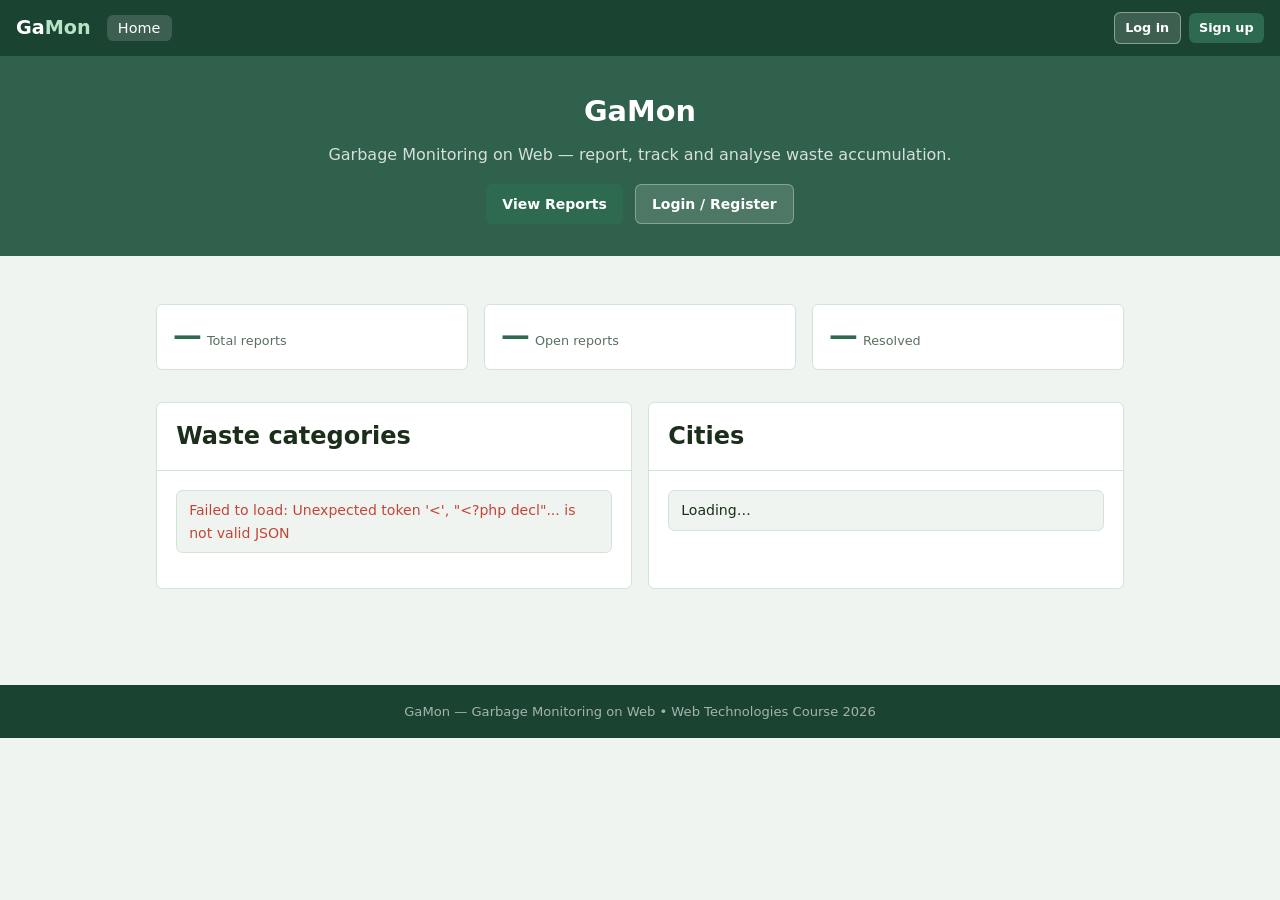
==== commit 5d91cf09: "Update frontend UI, fix mobile navigation and refine API responses" ====
--- a/public/index.html
+++ b/public/index.html
@@ -3,7 +3,7 @@
 <head>
   <meta charset="utf-8" />
   <meta name="viewport" content="width=device-width, initial-scale=1" />
-  <meta name="description" content="GaMon — Garbage Monitoring on Web. Report waste accumulation, track collection and view reports by neighbourhood." />
+  <meta name="description" content="GaMon — Garbage Monitoring on Web. Report waste accumulation, track collection and view reports by city." />
   <title>GaMon — Garbage Monitoring on Web</title>
   <link rel="stylesheet" href="assets/css/app.css" />
 </head>
@@ -17,17 +17,17 @@
     <div class="nav-auth" id="nav-auth"></div>
   </nav>
 
+  <!-- Page header -->
+  <div style="background: #30614c;color:#fff;padding:2rem 1rem;text-align:center">
+    <h1 style="font-size:1.8rem;font-weight:700">GaMon</h1>
+    <p style="opacity:.8;margin:.5rem 0 1rem">Garbage Monitoring on Web — report, track and analyse waste accumulation.</p>
+    <div style="display:flex;gap:.75rem;justify-content:center;flex-wrap:wrap">
+      <a class="btn btn-primary" href="report.html">View Reports</a>
+      <a class="btn btn-ghost" href="login.html" id="btn-login-register" style="border:1px solid rgba(255,255,255,0.3)">Login / Register</a>
+    </div>
+  </div>
+
   <main>
-    <!-- Page header -->
-    <div style="background:var(--green-d);color:#fff;padding:2rem 1rem;text-align:center">
-      <h1 style="font-size:1.8rem;font-weight:700">GaMon</h1>
-      <p style="opacity:.8;margin:.5rem 0 1rem">Garbage Monitoring on Web — report, track and analyse waste accumulation.</p>
-      <div style="display:flex;gap:.75rem;justify-content:center;flex-wrap:wrap">
-        <a class="btn btn-primary" href="report.html">View Reports</a>
-        <a class="btn btn-ghost" href="register.html">Get started free</a>
-      </div>
-    </div>
-
     <div class="container">
 
       <!-- Stats row -->
@@ -60,9 +60,9 @@
             </div>
           </div>
           <div class="card" aria-labelledby="hood-heading">
-            <div class="card-header"><h2 id="hood-heading">Neighbourhoods</h2></div>
+            <div class="card-header"><h2 id="hood-heading">Cities</h2></div>
             <div class="card-body">
-              <ul id="neighborhood-list" class="data-list" role="list">
+              <ul id="city-list" class="data-list" role="list">
                 <li>Loading…</li>
               </ul>
             </div>
@@ -70,13 +70,6 @@
         </div>
       </section>
 
-      <!-- API status (debug / health) -->
-      <section class="card api-check" aria-labelledby="api-heading" style="margin-bottom:3rem;">
-        <div class="card-header"><h2 id="api-heading">API Status</h2></div>
-        <div class="card-body">
-          <pre id="api-status" class="mono" aria-live="polite">Checking…</pre>
-        </div>
-      </section>
 
     </div>
   </main>
--- a/public/assets/css/app.css
+++ b/public/assets/css/app.css
@@ -134,8 +134,11 @@
 
 /* Responsive */
 @media (max-width: 640px) {
-  .nav-links { display: none; }
+  .nav { flex-wrap: wrap; height: auto; padding: 0.5rem 1rem; }
+  .nav-links { order: 3; flex: 1 1 100%; overflow-x: auto; padding-bottom: 0.5rem; white-space: nowrap; margin-top: 0.5rem; justify-content: flex-start; }
+  .nav-auth { margin-left: auto; }
   .grid-2, .grid-3 { grid-template-columns: 1fr; }
   .report-grid { grid-template-columns: 1fr; }
   .severity-group { flex-wrap: wrap; }
 }
+@media print { .nav, .period-btn, .btn, .site-footer { display: none !important; } body { background: #fff !important; color: #000 !important; } .container { padding: 0 !important; margin: 0 !important; max-width: 100% !important; } .card { border: none !important; box-shadow: none !important; } }
